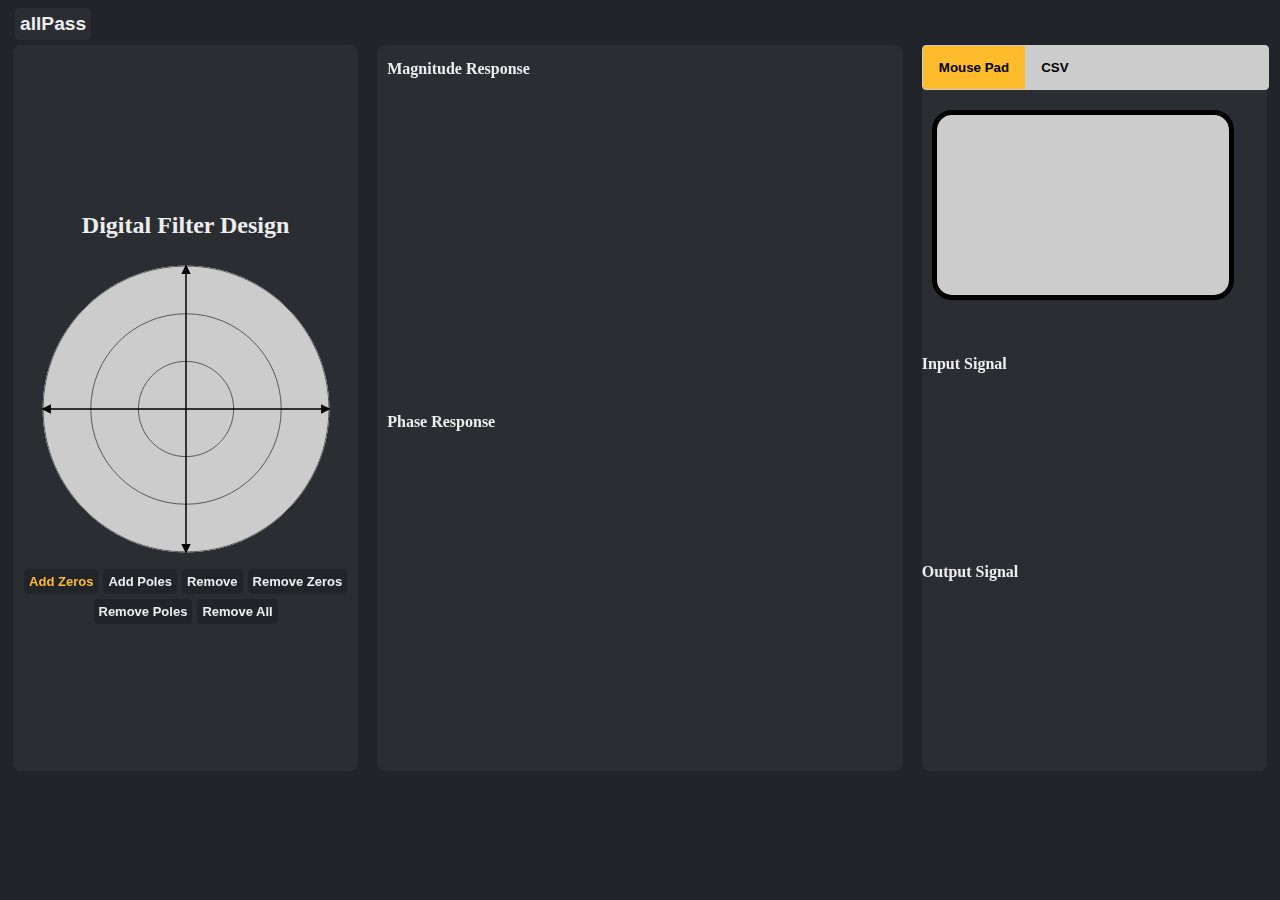
==== client/index.html @ 9adbcbbc "fixed front and add stop btn for csv" ====
<!DOCTYPE html>
<html>

<head>

	<meta charset="utf-8" />
	<title>Filter creator</title>
	<script src="lib/danfo.min.js"></script>
	<script src="lib/p5.min.js"></script>
	<script src="lib/plotly-2.8.3.min.js"></script>
	<script src="lib/notyf.min.js"></script>
	<link rel="stylesheet" type="text/css" href="styles.css" />
	<link rel="stylesheet" type="text/css" href="lib/notfy.min.css" />
</head>

<body>
	<a href="http://127.0.0.1:5500/client/allpass.html">
        <button class="trans-btn">allPass</button>
    </a>
	<section id="filter-design">
		<div class="box" id="design-unit-circle">
			<h2 id="circle-title">Digital Filter Design</h2>
			<div id="circle-canvas"></div>
			<div id="circle-control">
				<button id="zero" class="btn-cricle-control mode-control">Add Zeros</button>
				<button id="pole" class="btn-cricle-control mode-control">Add Poles</button>
				<button id="remove" class="btn-cricle-control">Remove</button>
				<button id="remove-zeros" class="btn-cricle-control">Remove Zeros</button>
				<button id="remove-poles" class="btn-cricle-control">Remove Poles</button>
				<button id="remove-all" class="btn-cricle-control">Remove All</button>
			</div>
            
		</div>
		<div class="box" id="filter-response">
			<h4 class="freq-response-title title">Magnitude Response</h4>
			<div id="filter-mag-response" class="response-plotting"> </div>
			<h4 class="freq-response-title title">Phase Response</h4>
			<div id="filter-phase-response" class="response-plotting"> </div>

		</div>
        <div class="box" id="pad">
			<div class="tab">
				<button class="tablinks" id="mouse-pad-mode" onclick="openMode(event, 'mousepad-div')" >Mouse Pad</button>
				<button class="tablinks" onclick="openMode(event, 'csv-div')">CSV</button>
			</div>
			<div id="mousepad-div" class="tabcontent">
				<canvas id="mousepad"></canvas>
			</div>
			  
			<div id="csv-div" class="tabcontent">
				<input class="btn" type="file" id="csvFile" accept=".csv" />
				<br>
				<button class="btn" value="Pause" id="Pause">Pause</button>
				<button class="btn" value="Restart" id="Restart">Restart</button>
				<button class="btn" value="Stop" id="Stop">Stop</button>

			</div>
			<div>
			  <h4 class="freq-response-title title">Input Signal</h4>
            	<div  id="live-input" class="signal-plotting"></div>
				<h4 class="freq-response-title title">Output Signal</h4>
            	<div  id="live-output"class="signal-plotting"></div>   
		    </div>
		</div>
	</section>


           
	
	<!-- <br />
	<section id="real-time-filter">
        
		<div class="box" id="real-time-filter-container">
            <form id="filtering_mode">
               
               <input type="radio" id="hover" name="mode" value="hover">
               <label for="hover">hover</label><br>
               <input type="radio" id="csv" name="mode" value="csv">
               <label for="csv">csv</label>
              </form>
			<h2 id="real-time-title" class="title">Real Time Filtering</h2>
			<input class="btn" type="file" id="csvFile" accept=".csv" />
			<button class="btn" value="Submit" id="csv-submitter">Filter</button>
			<button class="btn" value="Stop" id="stop-filtering">Stop</button>
			<input type="range" min="1" max="100" value="1" class="slider" id="myRange">
			<p id="slider-value"></p>

		</div>
        
		<div class="box" id="real-time-filter-plots">
			<div class="half-plot-container" id="all-pass-response-container">
				<h4 class="title" id="original-signal-title">Original Signal</h4>
				<div class=".half-plot " id="original-signal"></div>
			</div>
			<div id="all-pass-response-container">
				<h4 class="title" id="filtered-signal-title">Filtered Signal</h4>
				<div class=".half-plot" id="filtered-signal"></div>
			</div>
		</div>
        
	</section> -->


	<script src="index.js"></script>
	<script src="unitcricle.js"></script>
	<script src="realtimeplotting.js"></script>
</body>

</html>
---- client/styles.css ----
html{
    background-color: #212529;
    font-family: "Open Sans";
    overflow-x: hidden;
    color: #ededee;
}

/* all pass */
.dropdown-check-list {
    display: inline-block;
}

.dropdown-check-list .anchor {
    text-align: center;
    position: relative;
    cursor: pointer;
    display: inline-block;
    font-size: 12px;
}
.btn-cricle-control, .dropdown-check-list, .anchor{
    background-color: #212529;
    color: #ededee;
    font-size: small;
    font-weight: 600;
    border: #212529;
    padding: 5px;
    border-radius: 4px;
}

.btn-cricle-control:hover{
    color: #febc2c;
    cursor: pointer;
}

.trans-btn{
    background-color: #2a2e32;
    color: #ededee;
    font-size: larger;
    font-weight: 600;
    border: #212529;
    padding: 5px;
    border-radius: 4px;
    margin-left: 7px;
}
.trans-btn:hover{
    color: #febc2c;
    cursor: pointer;
}


.dropdown-check-list .anchor:after {
    position: absolute;
    content: "";
}

.dropdown-check-list .anchor:active:after {
    right: 8px;
    top: 21%;
}

.dropdown-check-list ul.items {
    padding: 2px;
    display: none;
    margin: 0;
    border-top: none;
}

.dropdown-check-list ul.items li {
    list-style: none;
}

.dropdown-check-list.visible .anchor {
    font-weight: bold;
    font-size: 12px;
    color: #febc2c;
}

.dropdown-check-list.visible .items {
    display: block;
}


 #all-pass, #real-time-filter{
    flex-direction: column;
    gap: 10px;
 }

#all-pass-response, #real-time-filter-plots{
    flex-direction: row;
}

#all-pass-unit-circle, #real-time-filter-container{
    gap: 10px;
}


#new-all-pass-coef{
    padding: 10px;
    font-weight: 600;
}

#new-value{
    max-width: 100px;
    background-color: #212529;
    color: #ededee;
    font-size: small;
    border: #212529;
    padding: 10px;
    border-radius: 4px;
}

#all-pass-response-container , .half-plot-container{
    min-width: 48%;
    max-height: 48%;
}

#all-pass-response-title, #final-filter-response-title{
    text-align: center;
    margin-bottom: 10px;
}

/* #csv-submitter, #stop-filtering{
    padding: 8px;
    font-weight: 600;
} */

/* #real-time-filter-plots h4{
    text-align: center;
    margin-bottom: 5px;
}

#slider-value{
    margin-top: 3px;
    font-weight: bold;
    color: #0060df;
} */


/* boxes of graphes */
#filter-response, #all-pass-response ,#real-time-filter-plots{
    min-width: 40%;
    flex-direction: column;
    flex-wrap: nowrap;
    gap: 10px;
    padding: 10px;
}

#pad{
    flex-direction: column;
    flex-wrap: nowrap;
    gap: 10px;
}

/* plot graphs */
.response-plotting{
    height: 35vh;
    width:98%;
}
.signal-plotting{
    height: 20vh;
    width:98%;
    margin: 5px;
}


/* buttons */
.btn{
    background-color: #212529;
    color: #ededee;
    font-size: medium;
    border: #212529;
    border-radius: 4px;
    padding: 5px;
    margin: 5px;
}
.btn:hover{
    color: #febc2c;
    cursor: pointer;
}

/* pad */
#mousepad{
    background-color: #cccccc;
    border: solid black 5px;
    border-radius: 20px;
    width: 90%;
    height: 20vh;
}

/* plot title */
.freq-response-title, .title{
    margin: 0;
}

/* Boxes */
.box {
    display: flex;
    flex-direction: column;
    justify-content: center;
    background-color: #2a2e32;
    border-radius: 8px;
    /* padding:10px; */
    margin: 5px;
    width: 30%;
    min-height: 600px;
}

/* titles */
#circle-title, #all-pass-title{
    text-align: center;
}

/* cicle */
#zero{
    color: #febc2c;
}


#circle-control{
    gap: 5px;
    margin-top: 10px;
}

#circle-control, #circle-canvas, #all-pass-unit-circle, #real-time-filter-container{
    display: flex;
    align-items: flex-start;
    flex-wrap: wrap;
    flex-direction: row;
    justify-content: center;
    gap: 5;
}

/* sections */
#filter-design, #all-pass, #real-time-filter{
    display: flex;
    flex-direction: row;
    column-gap: 9px;
    width: 100%; 
}


/* Style the tab */
.tab {
    overflow: hidden;
    border: 1px solid #ccc;
    background-color: #cccccc;
    border-radius: 4px;
    width: 100%;
    padding: 0;
    min-height: 40px;
    margin: 0;
  }
  
  /* Style the buttons that are used to open the tab content */
  .tab button {
    background-color: inherit;
    float: left;
    border: none;
    outline: none;
    cursor: pointer;
    padding: 14px 16px;
    transition: 0.3s;
    margin: 0;
    font-weight: 600;
  }
  
  /* Change background color of buttons on hover */
  .tab button:hover {
    background-color: #ddd;
  }
  
  /* Create an active/current tablink class */
  .tab button.active {
    background-color: #febc2c;
  }
  .tabcontent{
    padding: 10px;
    min-height: 25vh;
  }
---- client/lib/notfy.min.css ----
@-webkit-keyframes notyf-fadeinup{0%{opacity:0;transform:translateY(25%)}to{opacity:1;transform:translateY(0)}}@keyframes notyf-fadeinup{0%{opacity:0;transform:translateY(25%)}to{opacity:1;transform:translateY(0)}}@-webkit-keyframes notyf-fadeinleft{0%{opacity:0;transform:translateX(25%)}to{opacity:1;transform:translateX(0)}}@keyframes notyf-fadeinleft{0%{opacity:0;transform:translateX(25%)}to{opacity:1;transform:translateX(0)}}@-webkit-keyframes notyf-fadeoutright{0%{opacity:1;transform:translateX(0)}to{opacity:0;transform:translateX(25%)}}@keyframes notyf-fadeoutright{0%{opacity:1;transform:translateX(0)}to{opacity:0;transform:translateX(25%)}}@-webkit-keyframes notyf-fadeoutdown{0%{opacity:1;transform:translateY(0)}to{opacity:0;transform:translateY(25%)}}@keyframes notyf-fadeoutdown{0%{opacity:1;transform:translateY(0)}to{opacity:0;transform:translateY(25%)}}@-webkit-keyframes ripple{0%{transform:scale(0) translateY(-45%) translateX(13%)}to{transform:scale(1) translateY(-45%) translateX(13%)}}@keyframes ripple{0%{transform:scale(0) translateY(-45%) translateX(13%)}to{transform:scale(1) translateY(-45%) translateX(13%)}}.notyf{position:fixed;top:0;left:0;height:100%;width:100%;color:#fff;z-index:9999;display:flex;flex-direction:column;align-items:flex-end;justify-content:flex-end;pointer-events:none;box-sizing:border-box;padding:20px}.notyf__icon--error,.notyf__icon--success{height:21px;width:21px;background:#fff;border-radius:50%;display:block;margin:0 auto;position:relative}.notyf__icon--error:after,.notyf__icon--error:before{content:"";background:currentColor;display:block;position:absolute;width:3px;border-radius:3px;left:9px;height:12px;top:5px}.notyf__icon--error:after{transform:rotate(-45deg)}.notyf__icon--error:before{transform:rotate(45deg)}.notyf__icon--success:after,.notyf__icon--success:before{content:"";background:currentColor;display:block;position:absolute;width:3px;border-radius:3px}.notyf__icon--success:after{height:6px;transform:rotate(-45deg);top:9px;left:6px}.notyf__icon--success:before{height:11px;transform:rotate(45deg);top:5px;left:10px}.notyf__toast{display:block;overflow:hidden;pointer-events:auto;-webkit-animation:notyf-fadeinup .3s ease-in forwards;animation:notyf-fadeinup .3s ease-in forwards;box-shadow:0 3px 7px 0 rgba(0,0,0,.25);position:relative;padding:0 15px;border-radius:2px;max-width:300px;transform:translateY(25%);box-sizing:border-box;flex-shrink:0}.notyf__toast--disappear{transform:translateY(0);-webkit-animation:notyf-fadeoutdown .3s forwards;animation:notyf-fadeoutdown .3s forwards;-webkit-animation-delay:.25s;animation-delay:.25s}.notyf__toast--disappear .notyf__icon,.notyf__toast--disappear .notyf__message{-webkit-animation:notyf-fadeoutdown .3s forwards;animation:notyf-fadeoutdown .3s forwards;opacity:1;transform:translateY(0)}.notyf__toast--disappear .notyf__dismiss{-webkit-animation:notyf-fadeoutright .3s forwards;animation:notyf-fadeoutright .3s forwards;opacity:1;transform:translateX(0)}.notyf__toast--disappear .notyf__message{-webkit-animation-delay:.05s;animation-delay:.05s}.notyf__toast--upper{margin-bottom:20px}.notyf__toast--lower{margin-top:20px}.notyf__toast--dismissible .notyf__wrapper{padding-right:30px}.notyf__ripple{height:400px;width:400px;position:absolute;transform-origin:bottom right;right:0;top:0;border-radius:50%;transform:scale(0) translateY(-51%) translateX(13%);z-index:5;-webkit-animation:ripple .4s ease-out forwards;animation:ripple .4s ease-out forwards}.notyf__wrapper{display:flex;align-items:center;padding-top:17px;padding-bottom:17px;padding-right:15px;border-radius:3px;position:relative;z-index:10}.notyf__icon{width:22px;text-align:center;font-size:1.3em;opacity:0;-webkit-animation:notyf-fadeinup .3s forwards;animation:notyf-fadeinup .3s forwards;-webkit-animation-delay:.3s;animation-delay:.3s;margin-right:13px}.notyf__dismiss{position:absolute;top:0;right:0;height:100%;width:26px;margin-right:-15px;-webkit-animation:notyf-fadeinleft .3s forwards;animation:notyf-fadeinleft .3s forwards;-webkit-animation-delay:.35s;animation-delay:.35s;opacity:0}.notyf__dismiss-btn{background-color:rgba(0,0,0,.25);border:none;cursor:pointer;transition:opacity .2s ease,background-color .2s ease;outline:none;opacity:.35;height:100%;width:100%}.notyf__dismiss-btn:after,.notyf__dismiss-btn:before{content:"";background:#fff;height:12px;width:2px;border-radius:3px;position:absolute;left:calc(50% - 1px);top:calc(50% - 5px)}.notyf__dismiss-btn:after{transform:rotate(-45deg)}.notyf__dismiss-btn:before{transform:rotate(45deg)}.notyf__dismiss-btn:hover{opacity:.7;background-color:rgba(0,0,0,.15)}.notyf__dismiss-btn:active{opacity:.8}.notyf__message{vertical-align:middle;position:relative;opacity:0;-webkit-animation:notyf-fadeinup .3s forwards;animation:notyf-fadeinup .3s forwards;-webkit-animation-delay:.25s;animation-delay:.25s;line-height:1.5em}@media only screen and (max-width:480px){.notyf{padding:0}.notyf__ripple{height:600px;width:600px;-webkit-animation-duration:.5s;animation-duration:.5s}.notyf__toast{max-width:none;border-radius:0;box-shadow:0 -2px 7px 0 rgba(0,0,0,.13);width:100%}.notyf__dismiss{width:56px}}
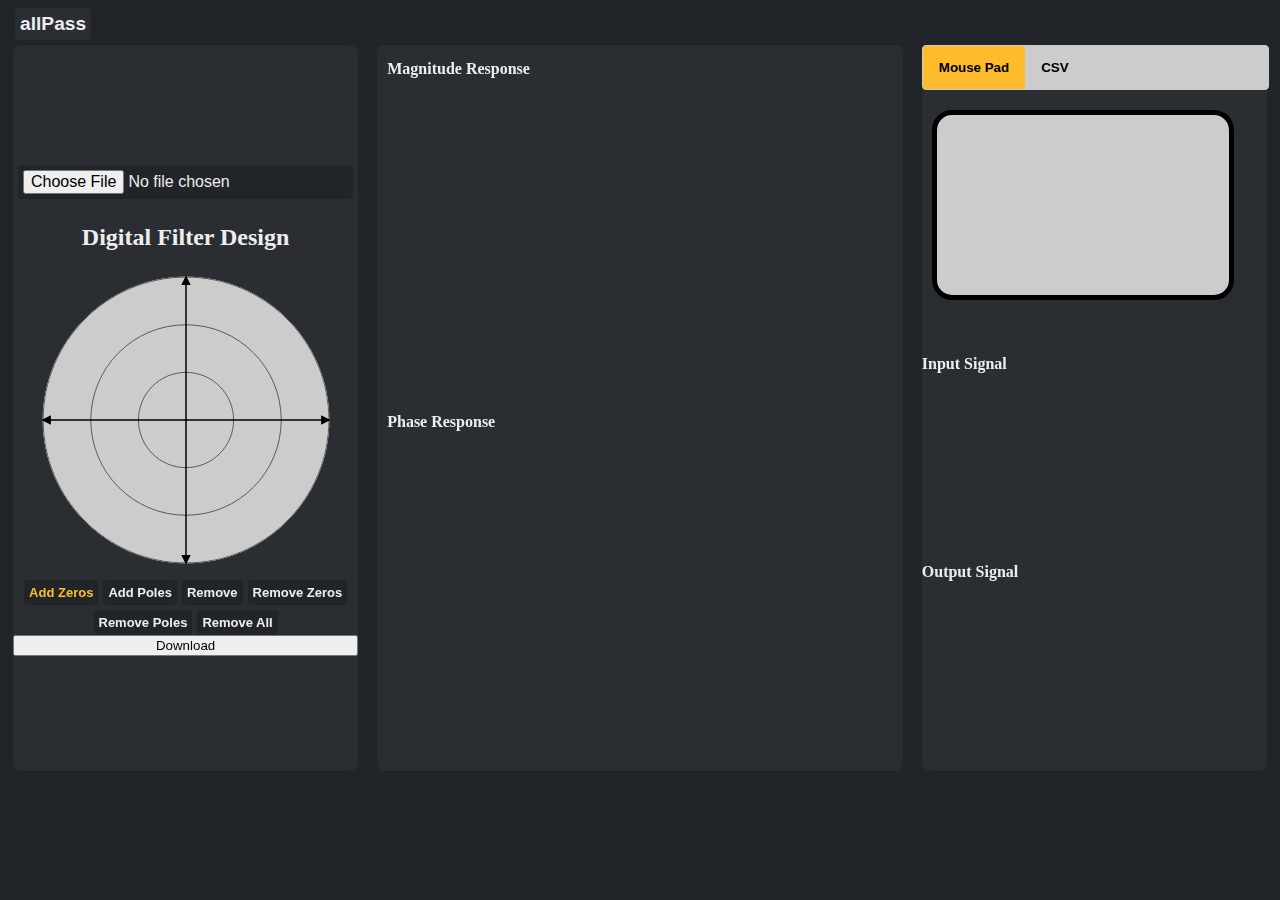
==== commit 1a931131: "add download filter and allphase gallery" ====
--- a/client/index.html
+++ b/client/index.html
@@ -19,6 +19,7 @@
     </a>
 	<section id="filter-design">
 		<div class="box" id="design-unit-circle">
+			<input class="btn" type="file" id="uploadFilter" accept=".csv" />
 			<h2 id="circle-title">Digital Filter Design</h2>
 			<div id="circle-canvas"></div>
 			<div id="circle-control">
@@ -29,6 +30,7 @@
 				<button id="remove-poles" class="btn-cricle-control">Remove Poles</button>
 				<button id="remove-all" class="btn-cricle-control">Remove All</button>
 			</div>
+			<button id="downloadFilter">Download</button>
             
 		</div>
 		<div class="box" id="filter-response">
--- a/client/styles.css
+++ b/client/styles.css
@@ -117,6 +117,32 @@
 #all-pass-response-title, #final-filter-response-title{
     text-align: center;
     margin-bottom: 10px;
+}
+
+/* allPass filter gallery */
+.gallery-div h1{
+    margin: 10px 7px;
+
+}
+.gallery{
+    margin: 10px 30px;
+}
+.gallery img{
+    width: 230px;
+    padding: 5px;
+    filter: grayscale(100%);
+    transition: 0.5s;
+}
+/* img[title]:hover::after{
+    background-color: #212529;
+    color: aquamarine;
+    border-radius: 50%;
+} */
+.gallery img:hover{
+    filter: grayscale(0);
+    filter: saturate(100);
+    transform: scale(1.1);
+    /* cursor: pointer; */
 }
 
 /* #csv-submitter, #stop-filtering{
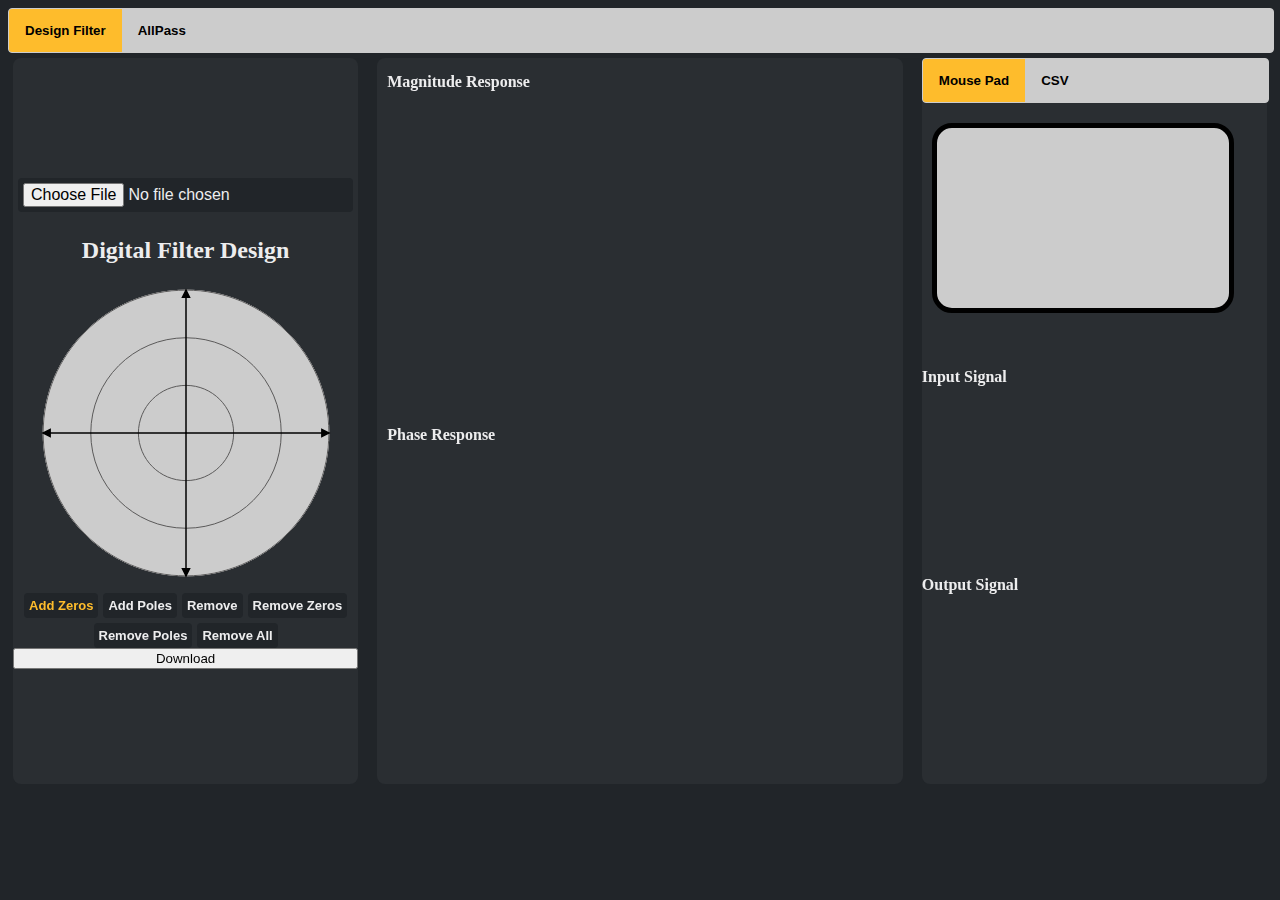
==== commit 90630e29: "make allpass & design in same page and modifiy tab func" ====
--- a/client/index.html
+++ b/client/index.html
@@ -14,57 +14,113 @@
 </head>
 
 <body>
-	<a href="http://127.0.0.1:5500/client/allpass.html">
-        <button class="trans-btn">allPass</button>
-    </a>
-	<section id="filter-design">
-		<div class="box" id="design-unit-circle">
-			<input class="btn" type="file" id="uploadFilter" accept=".csv" />
-			<h2 id="circle-title">Digital Filter Design</h2>
-			<div id="circle-canvas"></div>
-			<div id="circle-control">
-				<button id="zero" class="btn-cricle-control mode-control">Add Zeros</button>
-				<button id="pole" class="btn-cricle-control mode-control">Add Poles</button>
-				<button id="remove" class="btn-cricle-control">Remove</button>
-				<button id="remove-zeros" class="btn-cricle-control">Remove Zeros</button>
-				<button id="remove-poles" class="btn-cricle-control">Remove Poles</button>
-				<button id="remove-all" class="btn-cricle-control">Remove All</button>
+	<div class="tab">
+		<button class="tablinksMain" id="design-mode" onclick="openMode(event, 'design-div','tabcontentMain','tablinksMain')" >Design Filter</button>
+		<button class="tablinksMain" onclick="openMode(event, 'allpass-div','tabcontentMain','tablinksMain')">AllPass</button>
+	</div>
+	<div id="design-div" class="tabcontentMain">
+		<section id="filter-design">
+			<div class="box" id="design-unit-circle">
+				<input class="btn" type="file" id="uploadFilter" accept=".csv" />
+				<h2 id="circle-title">Digital Filter Design</h2>
+				<div id="circle-canvas"></div>
+				<div id="circle-control">
+					<button id="zero" class="btn-cricle-control mode-control">Add Zeros</button>
+					<button id="pole" class="btn-cricle-control mode-control">Add Poles</button>
+					<button id="remove" class="btn-cricle-control">Remove</button>
+					<button id="remove-zeros" class="btn-cricle-control">Remove Zeros</button>
+					<button id="remove-poles" class="btn-cricle-control">Remove Poles</button>
+					<button id="remove-all" class="btn-cricle-control">Remove All</button>
+				</div>
+				<button id="downloadFilter">Download</button>
+				
 			</div>
-			<button id="downloadFilter">Download</button>
-            
+			<div class="box" id="filter-response">
+				<h4 class="freq-response-title title">Magnitude Response</h4>
+				<div id="filter-mag-response" class="response-plotting"> </div>
+				<h4 class="freq-response-title title">Phase Response</h4>
+				<div id="filter-phase-response" class="response-plotting"> </div>
+	
+			</div>
+			<div class="box" id="pad">
+				<div class="tab">
+					<button class="tablinks" id="mouse-pad-mode" onclick="openMode(event, 'mousepad-div','tabcontent','tablinks')" >Mouse Pad</button>
+					<button class="tablinks" onclick="openMode(event, 'csv-div','tabcontent','tablinks')">CSV</button>
+				</div>
+				<div id="mousepad-div" class="tabcontent">
+					<canvas id="mousepad"></canvas>
+				</div>
+				  
+				<div id="csv-div" class="tabcontent">
+					<input class="btn" type="file" id="csvFile" accept=".csv" />
+					<br>
+					<button class="btn" value="Pause" id="Pause">Pause</button>
+					<button class="btn" value="Restart" id="Restart">Restart</button>
+					<button class="btn" value="Stop" id="Stop">Stop</button>
+	
+				</div>
+				<div>
+				  <h4 class="freq-response-title title">Input Signal</h4>
+					<div  id="live-input" class="signal-plotting"></div>
+					<h4 class="freq-response-title title">Output Signal</h4>
+					<div  id="live-output"class="signal-plotting"></div>   
+				</div>
+			</div>
+		</section>
+	</div>
+	  
+	<div id="allpass-div" class="tabcontentMain">
+		<section id="all-pass">
+			<div class="box" id="all-pass-unit-circle">
+				<h2 id="all-pass-title" class="title">All Pass Filter Design</h2>
+				<div id="all-pass-container">
+					<div id="list1" class="dropdown-check-list" tabindex="100">
+						<span class="anchor btn">All Pass Filter Coefficients</span>
+						<ul id="listOfA" class="items">
+							<li><input class="target1" type="checkbox" data-avalue="-0.9" />-0.9 </li>
+							<li><input class="target1" type="checkbox" data-avalue="-0.495" />-0.495</li>
+							<li><input class="target1" type="checkbox" data-avalue="0.0" />0.0</li>
+							<li><input class="target1" type="checkbox" data-avalue="0.49499" />0.49499</li>
+							<li><input class="target1" type="checkbox" data-avalue="0.99" />0.99</li>
+						</ul>
+					</div>
+					<input range="0-9" min="-1" max="1" type="number" step="0.01" id="new-value" value="">
+					<button id="new-all-pass-coef" class="btn">submit</button>
+				</div>
+			</div>
+		
+			<div class="box" id="all-pass-response">
+				<div id="all-pass-response-container">
+					<h4 class="title" id="all-pass-response-title">All Pass Phase Response</h4>
+					<div id="all-pass-phase-response" class="response-plotting"> </div>
+				</div>
+		
+				<div id="final-filter-response">
+					<h4 id="final-filter-response-title" class="title">Final Phase Response</h4>
+					<div id="final-filter-phase-response" class="response-plotting"> </div>
+				</div>
+			</div>
+		</section>
+
+		<div class="gallery-div">
+			<h1>AllPass Filters</h1>
+			<div class="gallery">
+				<img src="images/allpass filter/-0.9.png" title="a=-0.9">
+				<img src="images/allpass filter/-0.7.png" title="a=-0.7">
+				<img src="images/allpass filter/-0.5.png" title="a=-0.5">
+				<img src="images/allpass filter/-0.3.png" title="a=-0.3">
+				<img src="images/allpass filter/-0.1.png" title="a=-0.1">
+				<img src="images/allpass filter/0.1.png" title="a=0.9">
+				<img src="images/allpass filter/0.3.png" title="a=0.7">
+				<img src="images/allpass filter/0.5.png" title="a=0.5">
+				<img src="images/allpass filter/0.7.png" title="a=0.3">
+				<img src="images/allpass filter/0.9.png" title="a=0.1">
+			</div>
 		</div>
-		<div class="box" id="filter-response">
-			<h4 class="freq-response-title title">Magnitude Response</h4>
-			<div id="filter-mag-response" class="response-plotting"> </div>
-			<h4 class="freq-response-title title">Phase Response</h4>
-			<div id="filter-phase-response" class="response-plotting"> </div>
 
-		</div>
-        <div class="box" id="pad">
-			<div class="tab">
-				<button class="tablinks" id="mouse-pad-mode" onclick="openMode(event, 'mousepad-div')" >Mouse Pad</button>
-				<button class="tablinks" onclick="openMode(event, 'csv-div')">CSV</button>
-			</div>
-			<div id="mousepad-div" class="tabcontent">
-				<canvas id="mousepad"></canvas>
-			</div>
-			  
-			<div id="csv-div" class="tabcontent">
-				<input class="btn" type="file" id="csvFile" accept=".csv" />
-				<br>
-				<button class="btn" value="Pause" id="Pause">Pause</button>
-				<button class="btn" value="Restart" id="Restart">Restart</button>
-				<button class="btn" value="Stop" id="Stop">Stop</button>
 
-			</div>
-			<div>
-			  <h4 class="freq-response-title title">Input Signal</h4>
-            	<div  id="live-input" class="signal-plotting"></div>
-				<h4 class="freq-response-title title">Output Signal</h4>
-            	<div  id="live-output"class="signal-plotting"></div>   
-		    </div>
-		</div>
-	</section>
+	</div>
+
 
 
            
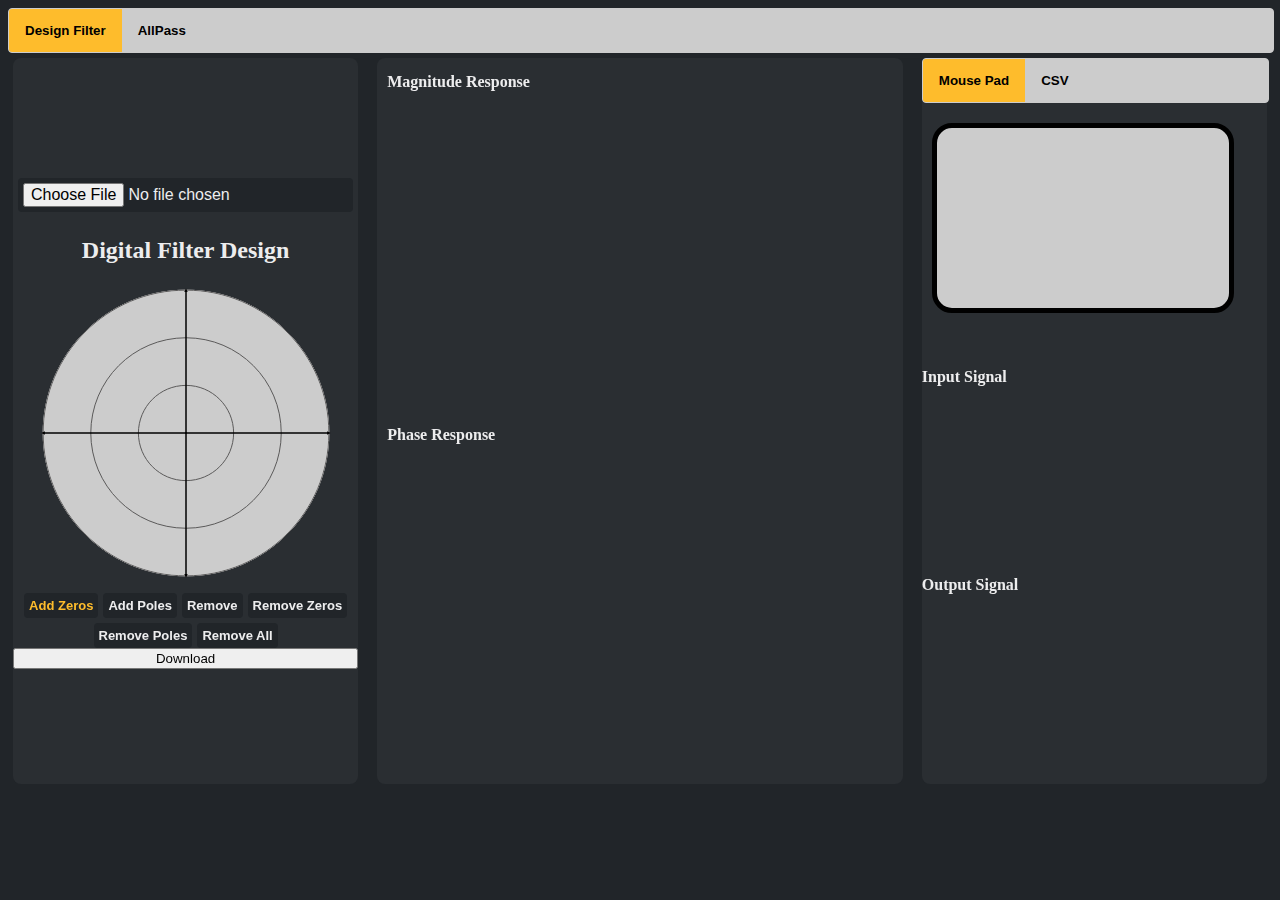
==== commit 8e875100: "add upload& download Filter" ====
--- a/client/index.html
+++ b/client/index.html
@@ -21,7 +21,7 @@
 	<div id="design-div" class="tabcontentMain">
 		<section id="filter-design">
 			<div class="box" id="design-unit-circle">
-				<input class="btn" type="file" id="uploadFilter" accept=".csv" />
+				<input class="btn" type="file" id="uploadFilter" accept=".json" />
 				<h2 id="circle-title">Digital Filter Design</h2>
 				<div id="circle-canvas"></div>
 				<div id="circle-control">
@@ -100,23 +100,24 @@
 					<div id="final-filter-phase-response" class="response-plotting"> </div>
 				</div>
 			</div>
+
+			<div class="gallery-box">
+				<h2>All Pass Filters</h2>
+				<div class="gallery">
+					<img src="images/allpass filter/-0.9.png" title="a=-0.9">
+					<img src="images/allpass filter/-0.7.png" title="a=-0.7">
+					<img src="images/allpass filter/-0.5.png" title="a=-0.5">
+					<img src="images/allpass filter/-0.3.png" title="a=-0.3">
+					<img src="images/allpass filter/-0.1.png" title="a=-0.1">
+					<img src="images/allpass filter/0.1.png" title="a=0.9">
+					<img src="images/allpass filter/0.3.png" title="a=0.7">
+					<img src="images/allpass filter/0.5.png" title="a=0.5">
+					<img src="images/allpass filter/0.7.png" title="a=0.3">
+					<img src="images/allpass filter/0.9.png" title="a=0.1">
+				</div>
+			</div>
 		</section>
 
-		<div class="gallery-div">
-			<h1>AllPass Filters</h1>
-			<div class="gallery">
-				<img src="images/allpass filter/-0.9.png" title="a=-0.9">
-				<img src="images/allpass filter/-0.7.png" title="a=-0.7">
-				<img src="images/allpass filter/-0.5.png" title="a=-0.5">
-				<img src="images/allpass filter/-0.3.png" title="a=-0.3">
-				<img src="images/allpass filter/-0.1.png" title="a=-0.1">
-				<img src="images/allpass filter/0.1.png" title="a=0.9">
-				<img src="images/allpass filter/0.3.png" title="a=0.7">
-				<img src="images/allpass filter/0.5.png" title="a=0.5">
-				<img src="images/allpass filter/0.7.png" title="a=0.3">
-				<img src="images/allpass filter/0.9.png" title="a=0.1">
-			</div>
-		</div>
 
 
 	</div>
--- a/client/styles.css
+++ b/client/styles.css
@@ -120,16 +120,25 @@
 }
 
 /* allPass filter gallery */
-.gallery-div h1{
-    margin: 10px 7px;
+.gallery-box{
+    flex-direction: column;
+    justify-content: center;
+    background-color: #2a2e32;
+    border-radius: 8px;
+    margin: 5px;
+    width: 30%;
+}
+.gallery-box h2{
+    text-align: center;
 
 }
 .gallery{
-    margin: 10px 30px;
+    text-align: center;
+    max-height: 600px;
+    overflow-y: auto;
 }
 .gallery img{
     width: 230px;
-    padding: 5px;
     filter: grayscale(100%);
     transition: 0.5s;
 }
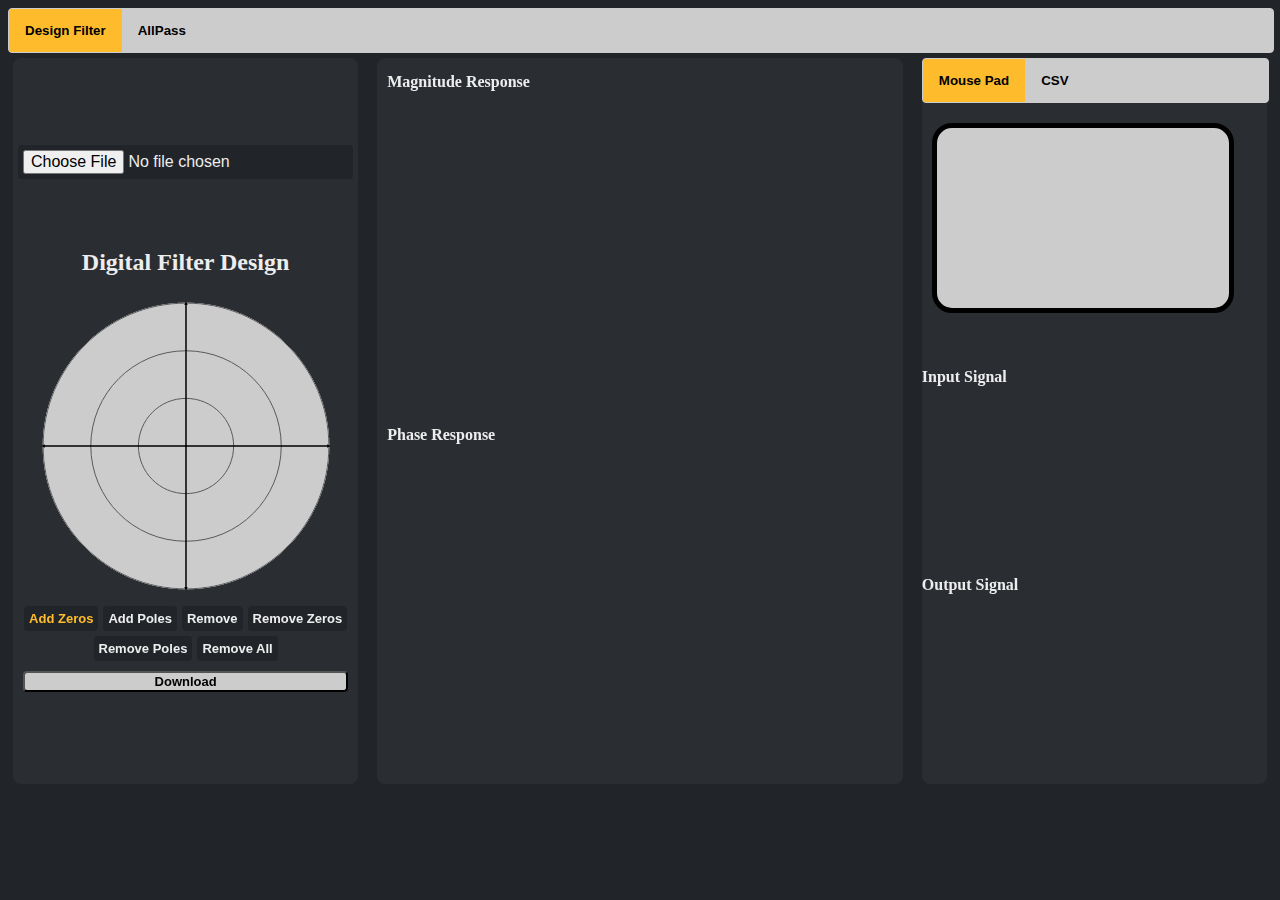
==== commit 9a9451e3: "all pass implemented" ====
--- a/client/index.html
+++ b/client/index.html
@@ -9,6 +9,7 @@
 	<script src="lib/p5.min.js"></script>
 	<script src="lib/plotly-2.8.3.min.js"></script>
 	<script src="lib/notyf.min.js"></script>
+	<script src="https://code.jquery.com/jquery-3.6.3.js" integrity="sha256-nQLuAZGRRcILA+6dMBOvcRh5Pe310sBpanc6+QBmyVM=" crossorigin="anonymous"></script>
 	<link rel="stylesheet" type="text/css" href="styles.css" />
 	<link rel="stylesheet" type="text/css" href="lib/notfy.min.css" />
 </head>
@@ -74,14 +75,10 @@
 			<div class="box" id="all-pass-unit-circle">
 				<h2 id="all-pass-title" class="title">All Pass Filter Design</h2>
 				<div id="all-pass-container">
-					<div id="list1" class="dropdown-check-list" tabindex="100">
+					<div id="list1" class="dropdown-check-list" tabindex="100" clicked>
 						<span class="anchor btn">All Pass Filter Coefficients</span>
 						<ul id="listOfA" class="items">
-							<li><input class="target1" type="checkbox" data-avalue="-0.9" />-0.9 </li>
-							<li><input class="target1" type="checkbox" data-avalue="-0.495" />-0.495</li>
-							<li><input class="target1" type="checkbox" data-avalue="0.0" />0.0</li>
-							<li><input class="target1" type="checkbox" data-avalue="0.49499" />0.49499</li>
-							<li><input class="target1" type="checkbox" data-avalue="0.99" />0.99</li>
+
 						</ul>
 					</div>
 					<input range="0-9" min="-1" max="1" type="number" step="0.01" id="new-value" value="">
@@ -103,17 +100,17 @@
 
 			<div class="gallery-box">
 				<h2>All Pass Filters</h2>
-				<div class="gallery">
-					<img src="images/allpass filter/-0.9.png" title="a=-0.9">
-					<img src="images/allpass filter/-0.7.png" title="a=-0.7">
-					<img src="images/allpass filter/-0.5.png" title="a=-0.5">
-					<img src="images/allpass filter/-0.3.png" title="a=-0.3">
-					<img src="images/allpass filter/-0.1.png" title="a=-0.1">
-					<img src="images/allpass filter/0.1.png" title="a=0.9">
-					<img src="images/allpass filter/0.3.png" title="a=0.7">
-					<img src="images/allpass filter/0.5.png" title="a=0.5">
-					<img src="images/allpass filter/0.7.png" title="a=0.3">
-					<img src="images/allpass filter/0.9.png" title="a=0.1">
+				<div class="gallery" id="gallery">
+					<img src="images/allpass filter/-0.9.png" title="a=-0.9" name="-0.9">
+					<img src="images/allpass filter/-0.7.png" title="a=-0.7" name="-0.7">
+					<img src="images/allpass filter/-0.5.png" title="a=-0.5" name="-0.5">
+					<img src="images/allpass filter/-0.3.png" title="a=-0.3" name="-0.3">
+					<img src="images/allpass filter/-0.1.png" title="a=-0.1" name="-0.1">
+					<img src="images/allpass filter/0.1.png" title="a=0.9" name="0.9">
+					<img src="images/allpass filter/0.3.png" title="a=0.7" name="0.7">
+					<img src="images/allpass filter/0.5.png" title="a=0.5" name="0.5">
+					<img src="images/allpass filter/0.7.png" title="a=0.3" name="0.3">
+					<img src="images/allpass filter/0.9.png" title="a=0.1" name="0.1">
 				</div>
 			</div>
 		</section>
--- a/client/styles.css
+++ b/client/styles.css
@@ -213,6 +213,18 @@
     cursor: pointer;
 }
 
+#uploadFilter{
+    margin-bottom: 50px;
+    color: #ededee;
+}
+#downloadFilter{
+    margin: 10px;
+    cursor: pointer;
+    background-color: #cccccc;
+    border-radius: 4px;
+    font-size: small;
+    font-weight: 600;
+}
 /* pad */
 #mousepad{
     background-color: #cccccc;
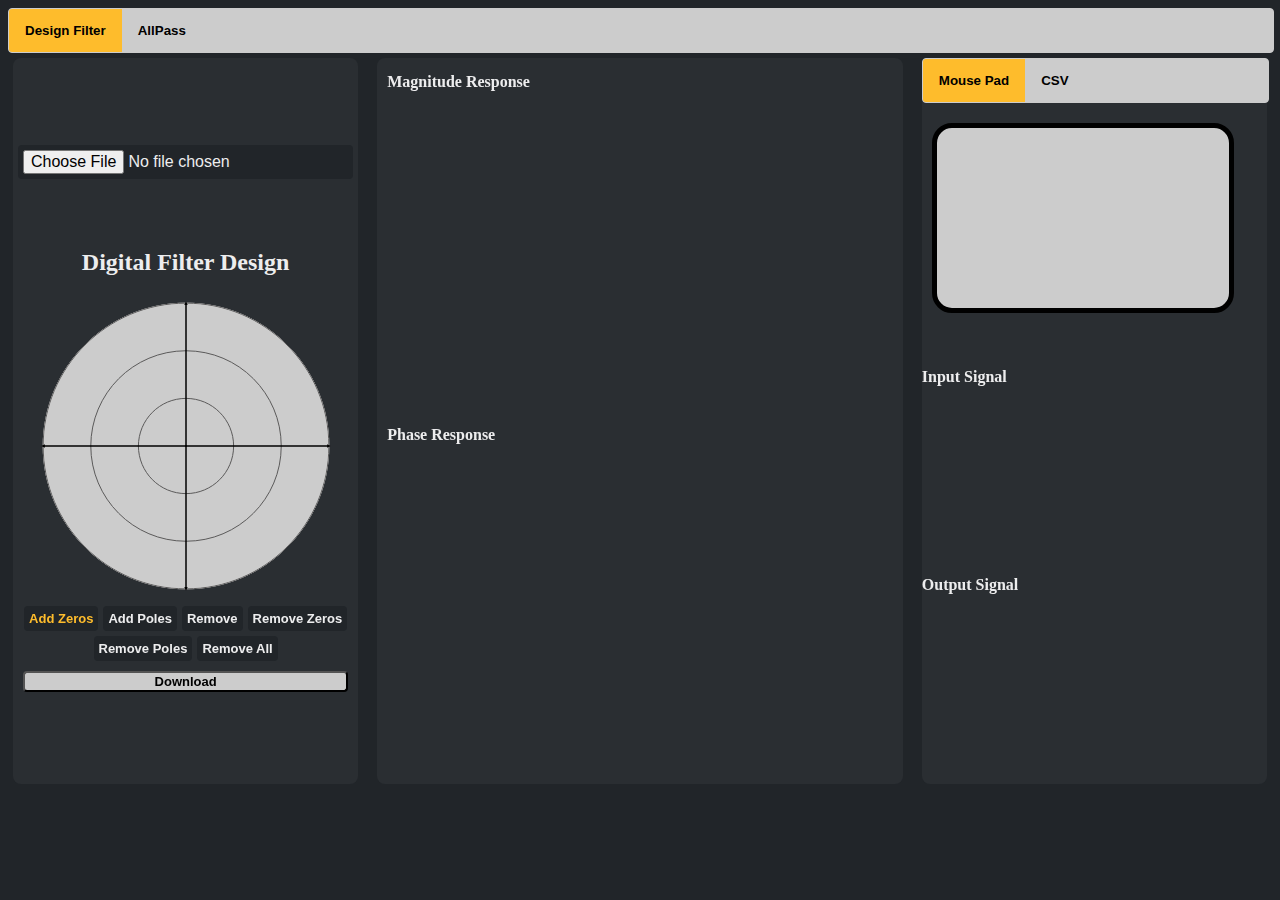
==== commit 138178a2: "final edits" ====
--- a/client/index.html
+++ b/client/index.html
@@ -69,6 +69,7 @@
 			</div>
 		</section>
 	</div>
+	
 	  
 	<div id="allpass-div" class="tabcontentMain">
 		<section id="all-pass">
@@ -81,11 +82,14 @@
 
 						</ul>
 					</div>
-					<input range="0-9" min="-1" max="1" type="number" step="0.01" id="new-value" value="">
-					<button id="new-all-pass-coef" class="btn">submit</button>
+					<input range="0-9" min="-1" max="1" type="number" step="0.01" id="new-value" value="" placeholder="value of a">
+					<br>
+					<button id="clear_allpass" class="btn">Clear</button>
+					<button id="new-all-pass-coef" class="btn">Add A Coefficient</button>
+					
 				</div>
 			</div>
-		
+
 			<div class="box" id="all-pass-response">
 				<div id="all-pass-response-container">
 					<h4 class="title" id="all-pass-response-title">All Pass Phase Response</h4>
@@ -97,6 +101,8 @@
 					<div id="final-filter-phase-response" class="response-plotting"> </div>
 				</div>
 			</div>
+		
+
 
 			<div class="gallery-box">
 				<h2>All Pass Filters</h2>
@@ -118,45 +124,6 @@
 
 
 	</div>
-
-
-
-           
-	
-	<!-- <br />
-	<section id="real-time-filter">
-        
-		<div class="box" id="real-time-filter-container">
-            <form id="filtering_mode">
-               
-               <input type="radio" id="hover" name="mode" value="hover">
-               <label for="hover">hover</label><br>
-               <input type="radio" id="csv" name="mode" value="csv">
-               <label for="csv">csv</label>
-              </form>
-			<h2 id="real-time-title" class="title">Real Time Filtering</h2>
-			<input class="btn" type="file" id="csvFile" accept=".csv" />
-			<button class="btn" value="Submit" id="csv-submitter">Filter</button>
-			<button class="btn" value="Stop" id="stop-filtering">Stop</button>
-			<input type="range" min="1" max="100" value="1" class="slider" id="myRange">
-			<p id="slider-value"></p>
-
-		</div>
-        
-		<div class="box" id="real-time-filter-plots">
-			<div class="half-plot-container" id="all-pass-response-container">
-				<h4 class="title" id="original-signal-title">Original Signal</h4>
-				<div class=".half-plot " id="original-signal"></div>
-			</div>
-			<div id="all-pass-response-container">
-				<h4 class="title" id="filtered-signal-title">Filtered Signal</h4>
-				<div class=".half-plot" id="filtered-signal"></div>
-			</div>
-		</div>
-        
-	</section> -->
-
-
 	<script src="index.js"></script>
 	<script src="unitcricle.js"></script>
 	<script src="realtimeplotting.js"></script>
--- a/client/styles.css
+++ b/client/styles.css
@@ -151,7 +151,7 @@
     filter: grayscale(0);
     filter: saturate(100);
     transform: scale(1.1);
-    /* cursor: pointer; */
+    cursor: pointer; 
 }
 
 /* #csv-submitter, #stop-filtering{
@@ -184,6 +184,7 @@
     flex-direction: column;
     flex-wrap: nowrap;
     gap: 10px;
+    max-width: 55vh;
 }
 
 /* plot graphs */
@@ -324,3 +325,7 @@
     padding: 10px;
     min-height: 25vh;
   }
+#listOfA{
+    overflow-y: auto;
+    max-height: 70px;
+}
